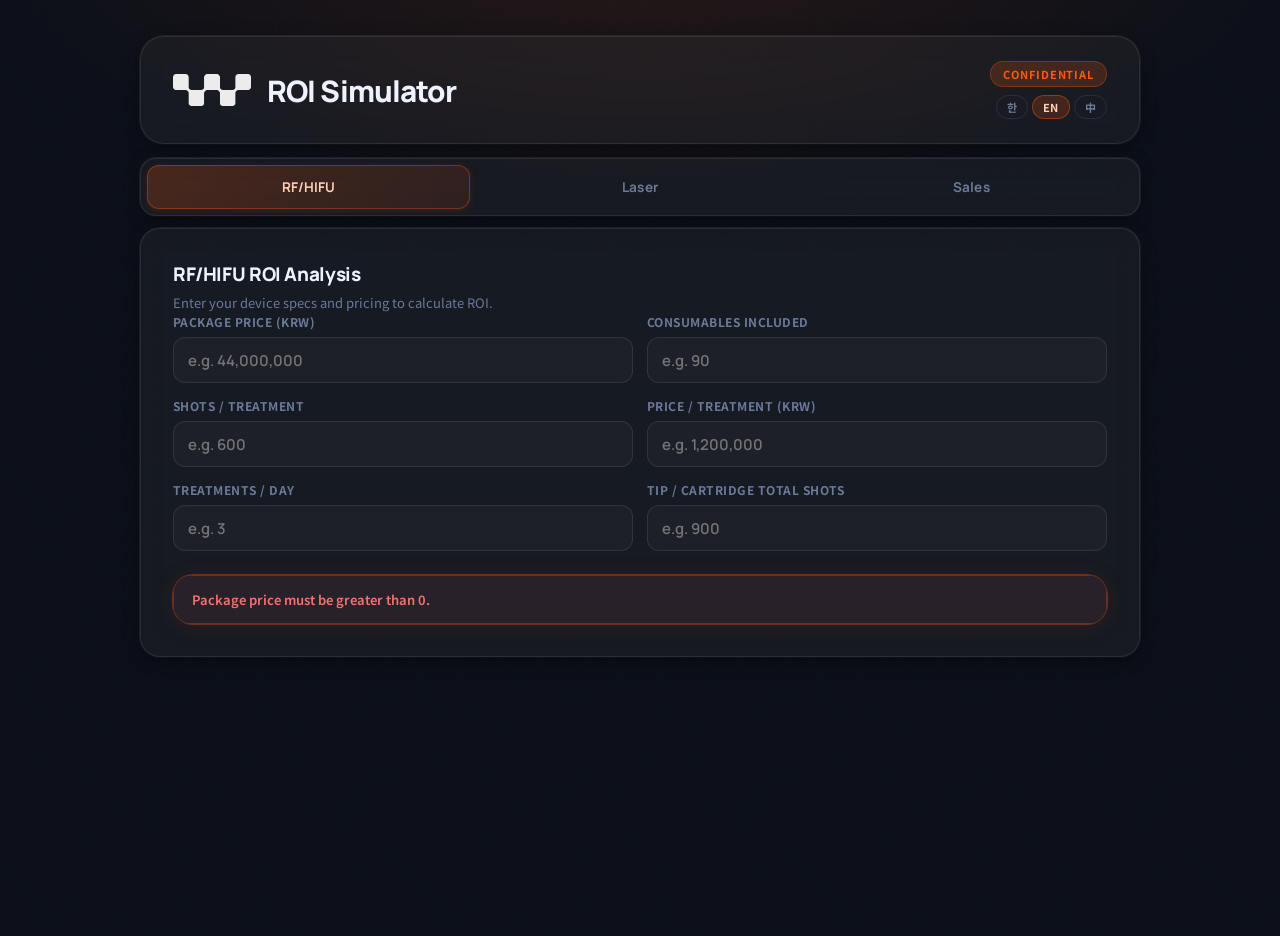
==== en/index.html @ 9597c4d2 "EN/ZH 별도 URL 추가 (RF/HIFU 직접 입력 전용)" ====
<!doctype html>
<html lang="en">
<head>
  <meta charset="UTF-8">
  <meta name="viewport" content="width=device-width, initial-scale=1.0">
  <title>Wontech ROI Calculator</title>
  <link rel="preconnect" href="https://fonts.googleapis.com">
  <link rel="preconnect" href="https://fonts.gstatic.com" crossorigin>
  <link href="https://fonts.googleapis.com/css2?family=Manrope:wght@500;600;700;800&family=Noto+Sans+KR:wght@400;500;700&display=swap" rel="stylesheet">
  <link rel="stylesheet" href="../styles.css?v=7">
  <link rel="manifest" href="manifest.json">
  <meta name="theme-color" content="#080c15">
  <meta name="apple-mobile-web-app-capable" content="yes">
  <meta name="apple-mobile-web-app-status-bar-style" content="black-translucent">
  <meta name="apple-mobile-web-app-title" content="ROI Calc">
  <link rel="apple-touch-icon" href="../icons/icon-192.png">
</head>
<body>
  <main class="app-shell">
    <header class="hero">
      <div class="brand-row" aria-label="Wontech Brand">
        <img class="brand-logo" src="../KakaoTalk_20260413_161622234_01.png" alt="Wontech Logo">
        <p class="hero-title">ROI Simulator</p>
      </div>
      <div class="hero-right">
        <span class="hero-badge">Confidential</span>
        <div class="lang-switcher">
          <a class="lang-btn" href="../" data-lang="ko">한</a>
          <a class="lang-btn is-active" href="." data-lang="en">EN</a>
          <a class="lang-btn" href="../zh/" data-lang="zh">中</a>
        </div>
      </div>
    </header>

    <section class="tabs" aria-label="Calculator type">
      <button class="tab is-active" data-tab="rf" type="button">RF/HIFU</button>
      <button class="tab" data-tab="laser" type="button">Laser</button>
      <button class="tab" data-tab="speech" type="button">Sales</button>
    </section>

    <section class="panel-wrap">
      <article class="panel is-active" id="panel-rf">
        <h2>RF/HIFU ROI Analysis</h2>
        <p class="sub">Enter your device specs and pricing to calculate ROI.</p>
        <form id="rf-form" class="form-grid" novalidate>
          <label>Package Price (KRW)
            <input name="packagePrice" type="text" inputmode="numeric" placeholder="e.g. 44,000,000" required data-price>
          </label>
          <label>Consumables Included
            <input name="consumableCount" type="number" min="0" step="1" placeholder="e.g. 90" required>
          </label>
          <label>Shots / Treatment
            <input name="shotsPerTreatment" type="number" min="1" step="1" placeholder="e.g. 600" required>
          </label>
          <label>Price / Treatment (KRW)
            <input name="pricePerTreatment" type="text" inputmode="numeric" placeholder="e.g. 1,200,000" required data-price>
          </label>
          <label>Treatments / Day
            <input name="treatmentsPerDay" type="number" min="0" step="1" placeholder="e.g. 3" required>
          </label>
          <label>Tip / Cartridge Total Shots
            <input name="tipShots" type="number" min="1" step="1" placeholder="e.g. 900" required>
          </label>
        </form>
        <div class="result-box" id="rf-result" aria-live="polite"></div>
      </article>

      <article class="panel" id="panel-laser">
        <h2>Laser ROI Analysis</h2>
        <p class="sub">Calculates payback period based on daily package revenue.</p>
        <form id="laser-form" class="form-grid" novalidate>
          <label>Equipment Price (KRW)
            <input name="equipmentPrice" type="text" inputmode="numeric" placeholder="e.g. 150,000,000" required data-price>
          </label>
          <label>Price / Session (KRW)
            <input name="sessionUnitPrice" type="text" inputmode="numeric" placeholder="e.g. 300,000" required data-price>
          </label>
          <label>Sessions / Package
            <input name="ticketingCount" type="number" min="0" step="1" placeholder="e.g. 3" required>
          </label>
          <label>Patients / Day
            <input name="customerCount" type="number" min="0" step="1" placeholder="e.g. 5" required>
          </label>
        </form>
        <div class="result-box" id="laser-result" aria-live="polite"></div>
      </article>

      <article class="panel" id="panel-speech">
        <div id="speech-grid-view">
          <div class="panel-header">
            <h2>Sales Speech</h2>
            <p class="sub">Select a device to view competitor comparison and sales pitch.</p>
          </div>
          <div class="device-grid" id="device-grid"></div>
        </div>
        <div id="speech-detail-view" class="hidden">
          <button class="back-btn" id="back-btn" type="button">← Device List</button>
          <div id="speech-detail-content"></div>
        </div>
      </article>
    </section>
  </main>

  <script>window.FIXED_LANG = "en";</script>
  <script src="../lang.js?v=1"></script>
  <script src="../speech.js?v=2"></script>
  <script src="../app-intl.js?v=1"></script>
  <script>
    if ("serviceWorker" in navigator) {
      navigator.serviceWorker.register("sw.js");
    }
    initSpeech();
  </script>
</body>
</html>
---- styles.css ----
:root {
  --bg:            #080c15;
  --bg-noise:      url("data:image/svg+xml,%3Csvg xmlns='http://www.w3.org/2000/svg' width='200' height='200'%3E%3Cfilter id='n'%3E%3CfeTurbulence type='fractalNoise' baseFrequency='0.75' numOctaves='4' stitchTiles='stitch'/%3E%3C/filter%3E%3Crect width='200' height='200' filter='url(%23n)' opacity='0.035'/%3E%3C/svg%3E");
  --surface:       rgba(255,255,255,0.042);
  --surface-hi:    rgba(255,255,255,0.07);
  --line:          rgba(255,255,255,0.09);
  --line-brand:    rgba(255,90,10,0.35);
  --ink:           #eef2ff;
  --ink-2:         #b0bcd4;
  --ink-3:         #6b7a99;
  --brand:         #ff5a0a;
  --brand-dim:     rgba(255,90,10,0.18);
  --brand-glow:    rgba(255,90,10,0.28);
  --success:       #34d39a;
  --success-dim:   rgba(52,211,154,0.14);
  --danger:        #f87171;
  --radius:        20px;
  --radius-sm:     12px;
  --shadow-card:   0 1px 1px rgba(0,0,0,.4), 0 4px 16px rgba(0,0,0,.35), 0 0 0 1px var(--line);
  --shadow-result: 0 2px 24px rgba(255,90,10,0.10), 0 0 0 1px var(--line-brand);
}

* { box-sizing: border-box; margin: 0; padding: 0; }

body {
  min-height: 100dvh;
  font-family: "Pretendard", "Noto Sans KR", "Apple SD Gothic Neo", "Malgun Gothic", sans-serif;
  font-size: 15px;
  color: var(--ink);
  background-color: var(--bg);
  background-image:
    radial-gradient(ellipse 80% 50% at 50% -10%, rgba(255,90,10,.12) 0%, transparent 65%),
    var(--bg-noise);
  -webkit-font-smoothing: antialiased;
}

/* ── Shell ─────────────────────────────────────── */
.app-shell {
  width: min(1000px, 92vw);
  margin: 36px auto 60px;
}

/* ── Hero ───────────────────────────────────────── */
.hero {
  display: flex;
  align-items: center;
  justify-content: space-between;
  padding: clamp(18px,2.4vw,24px) clamp(20px,3vw,32px);
  background: var(--surface);
  border: 1px solid var(--line);
  border-radius: calc(var(--radius) + 4px);
  backdrop-filter: blur(12px);
  box-shadow: var(--shadow-card);
  gap: 16px;
}

.brand-row {
  display: flex;
  align-items: center;
  gap: 16px;
  flex-shrink: 0;
}

.brand-logo {
  width: clamp(60px,7vw,78px);
  height: auto;
  display: block;
  filter: brightness(0) invert(1) opacity(.92);
}

.hero-title {
  font-family: "Manrope", sans-serif;
  font-size: clamp(1.35rem,2.8vw,1.85rem);
  font-weight: 800;
  letter-spacing: -.03em;
  color: var(--ink);
}

.hero-right {
  display: flex;
  flex-direction: column;
  align-items: flex-end;
  gap: 8px;
  flex-shrink: 0;
}

.lang-switcher {
  display: flex;
  gap: 4px;
}

.lang-btn {
  border: 1px solid var(--line);
  background: transparent;
  border-radius: 99px;
  padding: 3px 10px;
  font-size: 11px;
  font-weight: 700;
  color: var(--ink-3);
  cursor: pointer;
  transition: background .18s, color .18s, border-color .18s;
  letter-spacing: .03em;
  text-decoration: none;
  display: inline-block;
}

.lang-btn:hover {
  color: var(--ink-2);
  border-color: rgba(255,255,255,.2);
}

.lang-btn.is-active {
  background: var(--brand-dim);
  border-color: rgba(255,90,10,.4);
  color: #ffd0b5;
}

.hero-badge {
  font-size: 11px;
  font-weight: 700;
  letter-spacing: .08em;
  text-transform: uppercase;
  color: var(--brand);
  background: var(--brand-dim);
  border: 1px solid rgba(255,90,10,.3);
  border-radius: 99px;
  padding: 4px 12px;
  white-space: nowrap;
}

/* ── Tabs ───────────────────────────────────────── */
.tabs {
  display: grid;
  grid-template-columns: 1fr 1fr 1fr;
  gap: 8px;
  margin-top: 14px;
  background: var(--surface);
  border: 1px solid var(--line);
  border-radius: calc(var(--radius-sm) + 4px);
  padding: 6px;
  backdrop-filter: blur(12px);
  box-shadow: var(--shadow-card);
}

.tab {
  border: none;
  background: transparent;
  border-radius: var(--radius-sm);
  padding: 13px 12px;
  font-family: "Manrope", sans-serif;
  font-size: 13.5px;
  font-weight: 700;
  color: var(--ink-3);
  cursor: pointer;
  transition: background .22s, color .22s, box-shadow .22s;
  letter-spacing: .01em;
}

.tab:hover {
  color: var(--ink-2);
  background: var(--surface-hi);
}

.tab.is-active {
  background: linear-gradient(135deg, rgba(255,90,10,.22) 0%, rgba(255,90,10,.10) 100%);
  color: #ffd0b5;
  box-shadow: inset 0 0 0 1px rgba(255,90,10,.35), 0 2px 8px rgba(255,90,10,.15);
}

/* ── Panel ──────────────────────────────────────── */
.panel-wrap { margin-top: 12px; }

.panel {
  display: none;
  background: var(--surface);
  border: 1px solid var(--line);
  border-radius: var(--radius);
  padding: clamp(20px,3vw,32px);
  backdrop-filter: blur(12px);
  box-shadow: var(--shadow-card);
  animation: panelIn .28s ease;
}

.panel.is-active { display: block; }

@keyframes panelIn {
  from { opacity: 0; transform: translateY(6px); }
  to   { opacity: 1; transform: translateY(0); }
}

/* ── Panel header ───────────────────────────────── */
.panel-header {
  padding-bottom: 18px;
  border-bottom: 1px solid var(--line);
  margin-bottom: 20px;
}

h2 {
  font-family: "Manrope", sans-serif;
  font-size: 1.18rem;
  font-weight: 800;
  letter-spacing: -.02em;
  color: var(--ink);
  margin-bottom: 5px;
}

.sub {
  color: var(--ink-3);
  font-size: 13px;
  line-height: 1.65;
}

/* ── Form ───────────────────────────────────────── */
.form-grid {
  display: grid;
  grid-template-columns: 1fr;
  gap: 14px;
}

label {
  display: grid;
  gap: 7px;
  font-size: 12px;
  font-weight: 700;
  color: var(--ink-3);
  letter-spacing: .04em;
  text-transform: uppercase;
}

input, select {
  width: 100%;
  min-height: 46px;
  border: 1px solid var(--line);
  border-radius: var(--radius-sm);
  padding: 10px 14px;
  font-size: 15px;
  font-family: "Manrope", sans-serif;
  font-weight: 600;
  color: var(--ink);
  background: rgba(255,255,255,0.03);
  transition: border-color .18s, box-shadow .18s, background .18s;
  appearance: none;
  -webkit-appearance: none;
}

select {
  background-image: url("data:image/svg+xml,%3Csvg xmlns='http://www.w3.org/2000/svg' width='16' height='16' fill='none' viewBox='0 0 24 24'%3E%3Cpath d='M6 9l6 6 6-6' stroke='%236b7a99' stroke-width='2' stroke-linecap='round' stroke-linejoin='round'/%3E%3C/svg%3E");
  background-repeat: no-repeat;
  background-position: right 12px center;
  padding-right: 36px;
  cursor: pointer;
}

select option {
  background: #151b2c;
  color: var(--ink);
}

input:focus, select:focus {
  outline: none;
  border-color: rgba(255,90,10,.55);
  background: rgba(255,90,10,.04);
  box-shadow: 0 0 0 3px rgba(255,90,10,.15);
}

input[readonly] {
  background: rgba(255,255,255,.02);
  color: var(--ink-3);
  border-color: rgba(255,255,255,.05);
  cursor: default;
}

input[readonly]:focus {
  border-color: rgba(255,255,255,.05);
  box-shadow: none;
  background: rgba(255,255,255,.02);
}

/* ── Result ─────────────────────────────────────── */
.result-box {
  margin-top: 24px;
  border-radius: var(--radius);
  overflow: hidden;
  box-shadow: var(--shadow-result);
}

.result-inner {
  background: linear-gradient(135deg, rgba(255,90,10,.08) 0%, rgba(255,90,10,.04) 100%);
  border: 1px solid var(--line-brand);
  border-radius: var(--radius);
  padding: 24px;
}

.result-title {
  font-size: 11px;
  font-weight: 700;
  letter-spacing: .1em;
  text-transform: uppercase;
  color: var(--brand);
  margin-bottom: 20px;
  display: flex;
  align-items: center;
  gap: 8px;
}

.result-title::before {
  content: '';
  display: inline-block;
  width: 6px;
  height: 6px;
  border-radius: 50%;
  background: var(--brand);
  box-shadow: 0 0 8px var(--brand);
}

.result-grid {
  display: grid;
  grid-template-columns: repeat(2, 1fr);
  gap: 16px;
}

.result-kpi {
  background: rgba(255,255,255,.04);
  border: 1px solid var(--line);
  border-radius: var(--radius-sm);
  padding: 16px 18px;
}

.result-kpi.is-primary {
  background: var(--success-dim);
  border-color: rgba(52,211,154,.25);
}

.kpi-label {
  font-size: 11px;
  font-weight: 700;
  letter-spacing: .05em;
  text-transform: uppercase;
  color: var(--ink-3);
  margin-bottom: 8px;
}

.kpi-value {
  font-family: "Manrope", sans-serif;
  font-size: clamp(1.25rem, 2.5vw, 1.65rem);
  font-weight: 800;
  letter-spacing: -.03em;
  color: var(--ink);
  line-height: 1.1;
}

.result-kpi.is-primary .kpi-value {
  color: var(--success);
}

.error-box {
  background: rgba(248,113,113,.08);
  border: 1px solid rgba(248,113,113,.25);
  border-radius: var(--radius-sm);
  padding: 14px 18px;
  color: var(--danger);
  font-size: 13px;
  font-weight: 600;
}

/* ── Speech ─────────────────────────────────────── */
.hidden { display: none !important; }

.device-grid {
  display: grid;
  grid-template-columns: 1fr 1fr;
  gap: 10px;
  margin-top: 4px;
}

.device-card {
  display: flex;
  flex-direction: column;
  align-items: flex-start;
  gap: 6px;
  background: var(--surface-hi);
  border: 1px solid var(--line);
  border-radius: var(--radius-sm);
  padding: 16px 14px;
  cursor: pointer;
  text-align: left;
  transition: background .2s, border-color .2s, transform .15s;
  position: relative;
  overflow: hidden;
}

.device-card::before {
  content: '';
  position: absolute;
  top: 0; left: 0;
  width: 3px;
  height: 100%;
  background: var(--card-color, var(--brand));
  border-radius: 0;
}

.device-card:hover {
  background: rgba(255,255,255,.09);
  border-color: rgba(255,255,255,.18);
  transform: translateY(-2px);
}

.device-card-name {
  font-family: "Manrope", sans-serif;
  font-size: 13px;
  font-weight: 800;
  color: var(--card-color, var(--brand));
  letter-spacing: .02em;
}

.device-card-tag {
  font-size: 11px;
  color: var(--ink-3);
  line-height: 1.4;
}

.device-card--closing {
  grid-column: 1 / -1;
  flex-direction: row;
  align-items: center;
  justify-content: space-between;
}

.device-card--closing .device-card-tag {
  text-align: right;
}

/* Detail view */
#speech-detail-view {
  overflow-y: auto;
}

.back-btn {
  display: inline-flex;
  align-items: center;
  gap: 6px;
  background: var(--surface-hi);
  border: 1px solid var(--line);
  border-radius: 99px;
  padding: 8px 16px;
  font-size: 13px;
  font-weight: 700;
  color: var(--ink-2);
  cursor: pointer;
  margin-bottom: 20px;
  transition: background .18s;
}

.back-btn:hover { background: rgba(255,255,255,.1); }

.detail-header {
  margin-bottom: 20px;
}

.detail-name-badge {
  display: inline-block;
  font-family: "Manrope", sans-serif;
  font-size: 13px;
  font-weight: 800;
  letter-spacing: .08em;
  color: #fff;
  padding: 5px 14px;
  border-radius: 6px;
  margin-bottom: 10px;
}

.detail-tagline {
  font-style: italic;
  color: var(--ink-2);
  font-size: 14px;
  margin-bottom: 10px;
}

.rival-list {
  display: flex;
  flex-wrap: wrap;
  gap: 6px;
}

.rival-chip {
  font-size: 11px;
  font-weight: 600;
  color: var(--ink-3);
  background: var(--surface-hi);
  border: 1px solid var(--line);
  border-radius: 99px;
  padding: 3px 10px;
}

.detail-section {
  margin-bottom: 20px;
}

.detail-section-label {
  font-size: 11px;
  font-weight: 700;
  letter-spacing: .08em;
  text-transform: uppercase;
  color: var(--ink-3);
  margin-bottom: 10px;
}

.tbl-wrap { overflow-x: auto; }

.cmp-table {
  width: 100%;
  border-collapse: collapse;
  font-size: 13px;
}

.cmp-table th {
  background: var(--surface-hi);
  padding: 10px 12px;
  text-align: center;
  font-weight: 700;
  color: var(--ink-2);
  border-bottom: 1px solid var(--line);
  white-space: nowrap;
}

.cmp-table th:first-child { text-align: left; }

.cmp-table td {
  padding: 10px 12px;
  text-align: center;
  border-bottom: 1px solid rgba(255,255,255,.05);
  color: var(--ink);
}

.tbl-label { text-align: left !important; color: var(--ink-3); font-weight: 600; }
.tbl-wontech { font-weight: 800; }
.tbl-rival { color: var(--ink-3); }

.speech-body {
  display: flex;
  flex-direction: column;
  gap: 12px;
}

.speech-para {
  font-size: 14px;
  line-height: 1.85;
  color: var(--ink-2);
  padding-left: 14px;
  border-left: 2px solid var(--line);
}

.speech-para strong {
  color: var(--ink);
  font-weight: 700;
}

.speech-closing {
  border: 1px solid;
  border-radius: var(--radius-sm);
  padding: 14px 16px;
  margin-top: 4px;
}

.speech-closing p {
  font-size: 14px;
  line-height: 1.75;
  color: var(--ink-2);
  margin: 0;
}

.speech-closing strong {
  color: var(--ink);
  font-weight: 700;
}

.speech-dot {
  display: inline-block;
  width: 7px;
  height: 7px;
  border-radius: 50%;
  margin-bottom: 10px;
}

/* Closing */
.closing-quote {
  background: var(--surface-hi);
  border: 1px solid var(--line-brand);
  border-radius: var(--radius-sm);
  padding: 20px;
}

.closing-qq {
  font-family: "Manrope", sans-serif;
  font-size: 2rem;
  font-weight: 900;
  color: var(--brand);
  line-height: 1;
  display: block;
  margin-bottom: 8px;
}

.closing-quote p {
  font-size: 14px;
  line-height: 1.8;
  color: var(--ink-2);
}

.closing-points {
  display: grid;
  grid-template-columns: repeat(3, 1fr);
  gap: 10px;
}

.closing-point {
  display: flex;
  flex-direction: column;
  gap: 5px;
  background: var(--surface-hi);
  border: 1px solid var(--line);
  border-radius: var(--radius-sm);
  padding: 14px 12px;
}

.closing-icon { font-size: 1.3rem; }
.closing-point strong { font-size: 13px; color: var(--ink); }
.closing-point span { font-size: 12px; color: var(--ink-3); }

/* ── Responsive ─────────────────────────────────── */
@media (min-width: 640px) {
  .form-grid {
    grid-template-columns: repeat(2, 1fr);
  }
}

@media (max-width: 639px) {
  body {
    font-size: 19px;
  }

  .app-shell {
    width: 96vw;
    margin: 14px auto 40px;
  }

  .hero {
    padding: 16px 18px;
  }

  .hero-title {
    font-size: 1.55rem;
  }

  .hero-badge {
    font-size: 12px;
    padding: 5px 11px;
  }

  .tabs {
    margin-top: 10px;
  }

  .tab {
    font-size: 18px;
    padding: 17px 10px;
  }

  .panel {
    padding: 20px 16px;
  }

  h2 {
    font-size: 1.4rem;
  }

  .sub {
    font-size: 15px;
  }

  label {
    font-size: 14px;
    gap: 8px;
  }

  input, select {
    min-height: 58px;
    font-size: 19px;
    padding: 14px 14px;
  }

  .kpi-label {
    font-size: 13px;
    margin-bottom: 6px;
  }

  .kpi-value {
    font-size: 1.6rem;
  }

  .result-grid {
    grid-template-columns: 1fr;
    gap: 10px;
  }

  .result-inner {
    padding: 18px 16px;
  }
}

@media (max-width: 400px) {
  .hero-badge { display: none; }
}
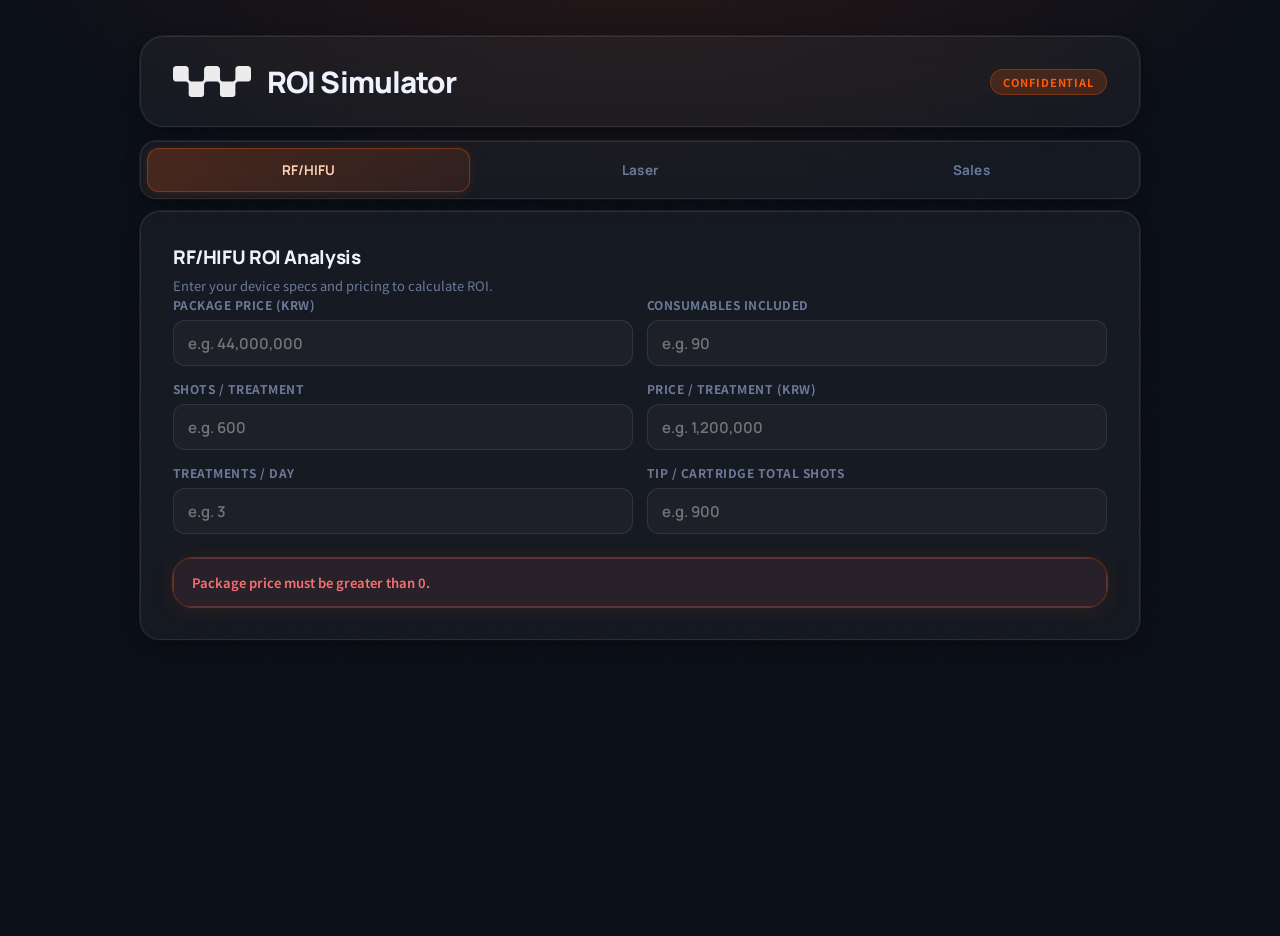
==== commit 2148b70d: "언어 스위처 제거 + 가격 단위 삭제" ====
--- a/en/index.html
+++ b/en/index.html
@@ -22,14 +22,7 @@
         <img class="brand-logo" src="../KakaoTalk_20260413_161622234_01.png" alt="Wontech Logo">
         <p class="hero-title">ROI Simulator</p>
       </div>
-      <div class="hero-right">
-        <span class="hero-badge">Confidential</span>
-        <div class="lang-switcher">
-          <a class="lang-btn" href="../" data-lang="ko">한</a>
-          <a class="lang-btn is-active" href="." data-lang="en">EN</a>
-          <a class="lang-btn" href="../zh/" data-lang="zh">中</a>
-        </div>
-      </div>
+      <span class="hero-badge">Confidential</span>
     </header>
 
     <section class="tabs" aria-label="Calculator type">
